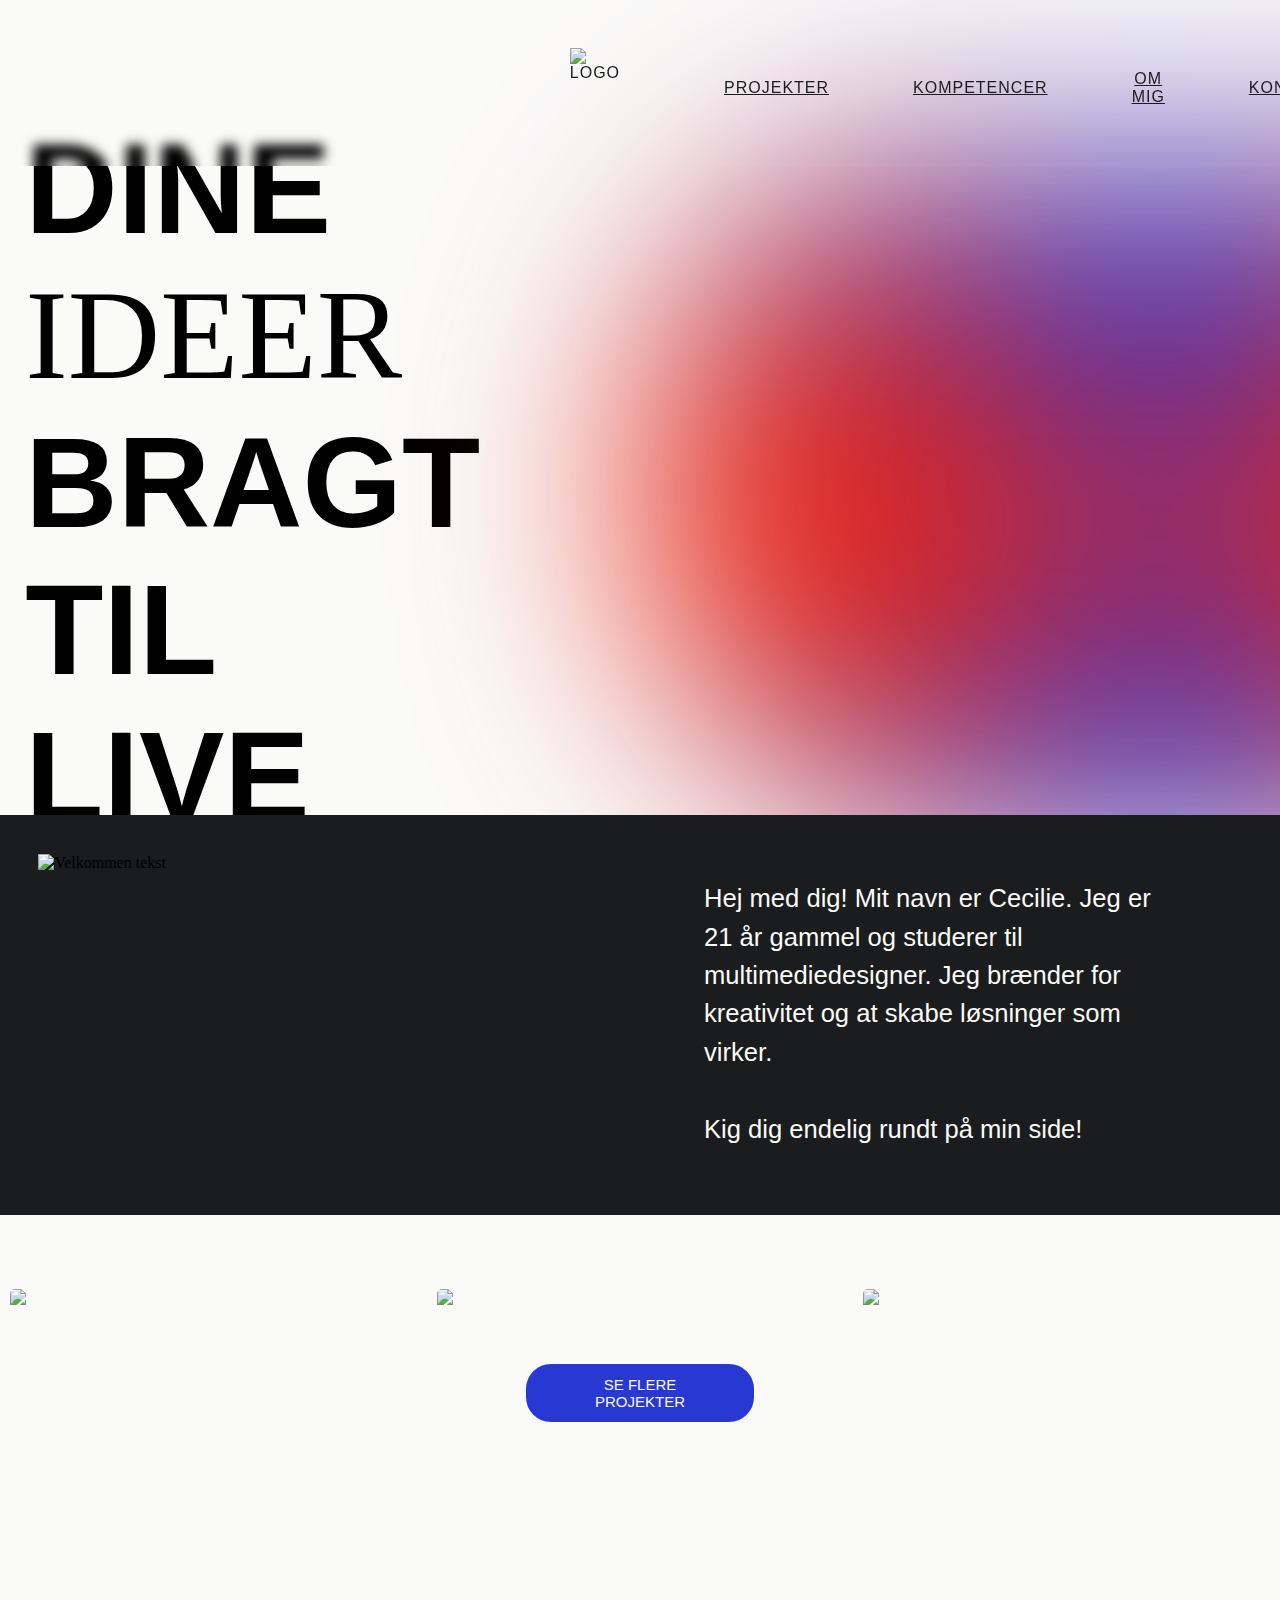
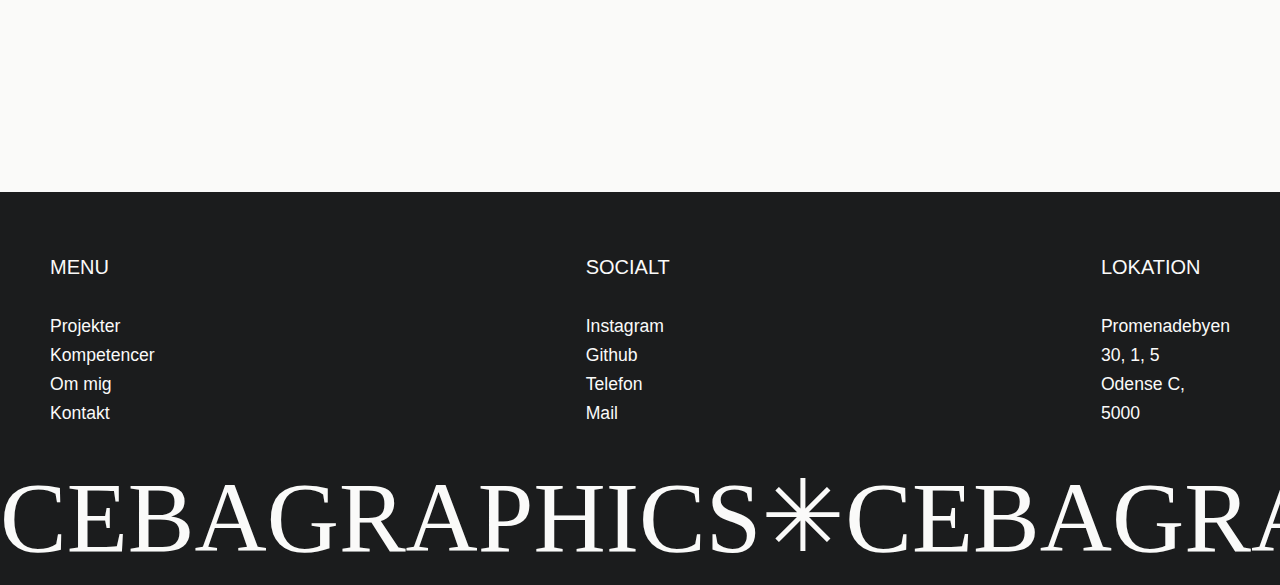
==== index.html @ 944e2128 "BEM, footer og små ændringer." ====
<!DOCTYPE html>
<html lang="da">
<head>         
    <meta charset="UTF-8">
    <meta name="viewport" content="width=device-width, initial-scale=1.0">
    <title>Cebagraphics</title>
    <link rel="icon" href="img/blaatlogo.png" type="image/png">
    <link rel="stylesheet" href="style.css">
    <link rel="stylesheet" href="https://use.typekit.net/gdy6gko.css">
</head>

<body class="grid-container">
    
        <nav class="nav">
            <div class="nav_hover-text">
            <table width="100%">
                <td align="left" class="logo" width="50%"><a href="index.html"><img src="img/blaatlogo.png" alt="logo"></a></td>
                <!--<td class="logo"><a href="index.html"><img src="img/blåtlogo.png" alt="logo"></a></td> !-->
                <td><a href="projects.html" class="nav_link" data-hover="Projekter">Projekter</a></td>
                <td><a href="skills.html" data-hover="Skills">Kompetencer</a></td>
                <td><a href="about.html" data-hover="Om mig">Om mig</a></td>
                <td><a href="contact.html" data-hover="Kontakt">Kontakt</a></td>
            </table>
            </div>
        </nav>
        
        <main class="main">
            <div class="main_title">
            <h1 class="main__title-text">DINE</h1>
            <h2 class="main__title-changing-text"></h2>
            <h1 class="main__title-text">BRAGT</h1>
            <h1 class="main__title-text">TIL LIVE</h1>
            </div>
            <div class="main__blob-outercontainer">
                <div class="main__blob-innercontainer">
                    <div class="main__blob"></div>
                </div>
            </div>
        </main>

        <div class="tekstboks">
            <img class="tekstboks__image" src="img/velkommenbanner.png" alt="Velkommen tekst">
            <p class="tekstboks__intro">
                Hej med dig! Mit navn er Cecilie. Jeg er 21 år gammel og studerer til multimediedesigner. Jeg brænder for kreativitet og at skabe løsninger som virker. <br><br>Kig dig endelig rundt på min side!
            </p>
        </div>

        <div class="billedeboks">
            <div class="billedeboks__carousel-container">
                <div class="billedeboks__carousel">
                    <img class="billedeboks__carousel-image" src="img/brochurerprojekt.jpg" alt="Image 1">
                    <img class="billedeboks__carousel-image" src="img/hjemmesiderprojekter.jpg" alt="Image 2">
                    <img class="billedeboks__carousel-image" src="img/animationerprojekt.jpg" alt="Image 3">
                    <img class="billedeboks__carousel-image" src="img/brochurerprojekt.jpg" alt="Image 4">
                    <img class="billedeboks__carousel-image" src="img/hjemmesiderprojekter.jpg" alt="Image 5">
                    <img class="billedeboks__carousel-image" src="img/animationerprojekt.jpg" alt="Image 6">
                </div>
            </div>
            <br>
    <a href="projects.html" class="bluebutton">SE FLERE PROJEKTER</a>
</div>


<footer class="footer">
    <div class="footer__contact">
        <div class="footer__menu">
            <h5 class="footer__title">MENU</h5>
            <ul class="footer__menu-list">
                <li class="footer__menu-item"><a href="projects.html" class="footer__menu-link">Projekter</a></li>
                <li class="footer__menu-item"><a href="skills.html" class="footer__menu-link">Kompetencer</a></li>
                <li class="footer__menu-item"><a href="about.html" class="footer__menu-link">Om mig</a></li>
                <li class="footer__menu-item"><a href="contact.html" class="footer__menu-link">Kontakt</a></li>
            </ul>
        </div>

        <div class="footer__social">
            <h5 class="footer__title">SOCIALT</h5>
            <ul class="footer__social-list">
                <li class="footer__social-item"><a href="https://www.instagram.com/cebagraphics/" target="_blank" class="footer__social-link">Instagram</a></li>
                <li class="footer__social-item"><a href="https://github.com/cebagraphics" target="_blank" class="footer__social-link">Github</a></li>
                <li class="footer__social-item"><a href="tel:+4560625531" class="footer__social-link">Telefon</a></li>
                <li class="footer__social-item"><a href="mailto:ceciliebang03@gmail.com" target="_blank" class="footer__social-link">Mail</a></li>
            </ul>
        </div>

        <div class="footer__location">
            <h5 class="footer__title">LOKATION</h5>
            <ul class="footer__location-list">
                <li class="footer__location-item">
                    <a href="https://maps.app.goo.gl/ran3Emsc5RQp35oEA" target="_blank" class="footer__location-link">
                        Promenadebyen <br>
                        30, 1, 5 <br>
                        Odense C, <br>
                        5000
                    </a>
                </li>
            </ul>
        </div>
    </div>

    <div class="footer__banner">
        <span class="footer__banner-text">CEBAGRAPHICS&#10035;CEBAGRAPHICS&#10035;CEBAGRAPHICS&#10035;CEBAGRAPHICS&#10035;CEBAGRAPHICS&#10035;CEBAGRAPHICS</span>
    </div>
</footer>

    
    </body>

</html>
---- style.css ----
/* =============== GENERAL =============== */

:root { 
    --black: #1B1C1D; 
    --white: #FAFAF9;
    --red: #ff2300;
    --blue: #2838D2;
    overscroll-behavior: none;
    overflow-x: hidden;
} 

html {
    background-color: var(--white);
}

body {
    font-size: 100%;
    padding-top: 9%;
    margin: 0;
}

h1 {
    font-family: aileron, sans-serif;
    font-weight: 600;
    font-style: normal;
    font-size: 800%;
    color: var(--sort);
    padding-left: 7%;
    margin-bottom: auto;
    margin: 0;
    float: left;
}

h2 {
    font-family: "swear-display", serif;
    font-weight: 400;
    font-style: normal;
    font-size: 800%;
}

h3 {
    font-family: "swear-display", serif;
    font-weight: 500;
    font-style: normal;
    font-size: 400%;
  }
  
h4 {
    font-family: "swear-display", serif;
    font-weight: 500;
    font-style: normal;
    font-size: 250%;
  }

h5 {
    font-family: aileron, sans-serif;
    font-weight: 400;
    font-style: normal;
    font-size: 20px;
}

h6 {
    font-family: source-sans-pro, sans-serif;
    font-weight: 200;
    font-style: normal;
    line-height: 29px;
    font-size: 110%;
}

p {
    font-family: source-sans-pro, sans-serif;
    font-weight: 300;
    font-style: normal;
    font-size: 160%;
  }

@media screen and (max-width: 480px) {
    h1 {
        font-size: 500%;
    }

    h2 {
        font-size: 500%;
    }

}


/* =============== NAVIGATION BAR =============== */

.nav {
    position: fixed;
    top: 0;
    left: 0;
    width: 100%;
    background: rgba(252, 252, 250, 0); /* Lav opacitet */
    z-index: 1000;
    backdrop-filter: blur(6px);
    padding: 10px 20px 0px 20px;
}

.nav table {
    margin: 0;
    padding-left: 580px;
    padding-right: 0;
    display: flex;
    justify-content: center;
}

.nav td {
    font-family: aileron, sans-serif;
    font-weight: 400;
    font-style: normal;
    text-transform: uppercase;
    list-style: none;
    letter-spacing: 1px;
}

.nav td a {
    display: block;
    display: grid;
    color: var(--black);
    text-align: center;
    padding: 18px 40px;
    text-decoration-line: underline;
    font-size: 16px;
}

.nav td a:hover {
    font-family: "swear-display", serif;
    font-weight: 600;
    font-style: normal;
    text-transform: lowercase;
    font-size: 21px;
    color: var(--black);
    text-decoration-line: none;
    transition: font-family 1.2s ease;
}

.nav_hover-text:hover {
    font-size: 10px;
}

.logo img {
    height: 80px;
    float: left;
    padding-right: 20px;
}


/* =============== HOMEPAGE =============== */

.menu { grid-area: menu;}
.titel { grid-area: main;}
.tekstboks { grid-area: tekstboks;}
.billedeboks { grid-area: billedeboks;}
.footer { grid-area: footer;}

.grid-container {
    display: grid;
    grid-template-areas: 
    'menu menu menu'
    'main main main'
    'tekstboks tekstboks tekstboks'
    'billedeboks billedeboks billedeboks'
    'footer footer footer';
    grid-template-columns: 4fr 3fr 3fr;
    grid-template-rows: 100px 580px 400px 550px 400px;
    height: 100vh;
    grid-gap: 10px;  
}

.main {
    display: flex;
    justify-content: space-between;
    position: relative;
    z-index: 1;
    margin: 0 5%;
}

.main__title-text {
    flex: 1;
    z-index: 1;
    margin: 0;
    padding: 0px;
  }

.main__title-changing-text {
    flex: 1;
    z-index: 1;
    margin: 0;
    padding: 0;
}

.main__title-changing-text:after {
    content: "IDEER";
    animation: changeText 6s infinite;
}

@keyframes changeText {
    0% { content: "IDEER"; }
    20.1% { content: "DRØMME"; }
    40.1% { content: "VISIONER"; }
    60.1% { content: "DESIGNS"; }
    81.1% { content: "MÅL"; }
}

/* Gradient baggrund */
.main__blob-outercontainer {
    position: fixed;
    height: 100%;
    width: 100%;
    z-index: 0;
    inset: 0;
    margin: auto;
}

.main__blob-innercontainer {
    border-radius: 99999px;
    position: absolute;
    inset: 0;
    top: 40px;
    right: 0;
    height: 100vh;
    width: 100vw;
    min-width: 1000px;
    overflow: hidden;
    transform: scale(0.8) translateX(50%);
    filter: blur(140px);
}

.main__blob {
    position: absolute;
    width: 100vw;
    height: 100vh;
    inset: 5px;
    top: 40px;
    right: 0;
    background: conic-gradient(from 0deg, #2838D2, #ff2300, #2838D2, #ff2300, #2838D2);
    animation: movingBlob 9s linear infinite;
}

@keyframes movingBlob {
    0% {
        transform: rotate(0deg) scale(2) translate(0, 0);
    }
    25% {
        transform: rotate(90deg) scale(2.1) translate(10px, -10px);
    }
    50% {
        transform: rotate(180deg) scale(1.9) translate(-10px, 10px);
    }
    75% {
        transform: rotate(270deg) scale(2.05) translate(10px, 10px);
    }
    100% {
        transform: rotate(360deg) scale(2) translate(0, 0);
    }
}

/* Velkommen boks */
.tekstboks {
    grid-area: tekstboks;
    background-color: var(--black);
    width: 100%;
    height: 100%;
    z-index: 3;
}

.tekstboks__intro {
    float: right;
    padding-right: 10%;
    padding-top: 3%;
    width: 35%;
    font-family: source-sans-pro, sans-serif;
    font-weight: 300;
    font-style: normal;
    font-size: 160%;
    line-height: 1.5;
    color: var(--white);
}

.tekstboks__image {
    float: left;
    width: 22%;
    padding: 3%;
    animation: rotate 12s linear infinite;
}

@keyframes rotate {
    from {transform: rotate(0deg)}
    to {transform: rotate(360deg) }
  }

/* Billede carousel */
.billedeboks {
    grid-area: billedeboks;
    width: 100%;
    display: block;
    color: var(--white);
    font-family: aileron, sans-serif;
    font-size: 24px;
    z-index: 1;
    padding-top: 5%;
    padding-bottom: 9%;
}

.billedeboks__carousel-container {
    width: 100%;
    overflow: hidden;
    position: relative;
    padding-bottom: 1.5%;
}

.billedeboks__carousel {
    display: flex;
    animation: slide 11s infinite;
}

.billedeboks__carousel img {
    width: calc((100% / 3) - 20px); /* 3 billeder ad gangen, minus mellemrum */
    flex-shrink: 0;
    margin: 0 10px; /* mellemrum mellem billederne */
    border-radius: 5px;
}

@keyframes slide {
    0% {
        transform: translateX(0);
    }
    16.67% {
        transform: translateX(0);
    }
    33.34% {
        transform: translateX(calc(-100% / 3));
    }
    50.01% {
        transform: translateX(calc(-100% / 3));
    }
    66.68% {
        transform: translateX(calc(-200% / 3));
    }
    83.35% {
        transform: translateX(calc(-200% / 3));
    }
    100% {
        transform: translateX(calc(-300% / 3));
    }
}

@media screen and (max-width: 480px) {
    .titel1 {
        font-size: 400%;
    }
}

/* =============== ABOUT ME PAGE =============== */

/* Introtekst og portrætbillede */
.about__intro-text {
    float: left;
    width: 35%;
    line-height: 1.5;
    color: var(--black);
    padding-left: 7.5%;
    padding-top: 5%; 
    }
      
.about__portraits img {
    width: 35%;
    rotate: 7deg;
    float: right;
    padding: 7% 7% 2% 7%;
    display: none; 
    }
      
.about__portraits img.active {
    width: 35%;
    rotate: 7deg;
    float: right;
    padding: 7% 7% 2% 7%;
    display: block; 
    }
    
.about__tapeportrait {
    width: 400px;
    position: absolute; 
    top: 17%px; 
    right: 9%; 
    z-index: 1;
    rotate: 26deg; 
    }


/* Pil med tekst */
.about__arrow-text1 {
    font-family: "swear-display", serif;
    font-weight: 500;
    font-style: normal;
    font-size: 250%;
    float: left;
    padding-left: 32%;
    padding-top: 8%;
    margin: 0; 
    }

.about__arrow-text2 {
    font-family: "swear-display", serif;
    font-weight: 500;
    font-style: normal;
    font-size: 250%;
    padding-right: 52%;
    padding-bottom: 5%;
    float: right;
    margin: 0; 
    }

.about__arrow img {
    width: 8%;
    margin: 0;
    float: right;
    padding-top: 2%; 
    }


/* Tre hurtige facts */
.about__trehurtige { 
    float: left;
    }

.about__trehurtige-text {
    padding: 7% 0% 3% 16%;
    line-height: 1.5; 
    margin: 0; 
    }

.about__trehurtige-title {
    font-family: "swear-display", serif;
    font-weight: 500;
    font-style: normal;
    font-size: 400%;
    color: var(--black);
    padding: 7% 0% 0% 16%;
    margin: 0; 
    }
    
.about__flip-cards-table {
    width: 100%;
    margin-left:6.5%; 
    margin-bottom: 5%; 
    }    

td {
    height: 150px;
    width: 300px; 
    }
  
.flip-container__back-text{
    background-color: var(--white);
    width: 300px;
    height: 300px;
    border: 5px solid var(--blue);
    box-sizing: border-box; 
    padding: 6.5%;
    padding-top: 9%;
    text-align: center;
    color: var(--blue);
    font-family: source-sans-pro, sans-serif;
    font-weight: 300;
    font-style: normal;
    font-size: 45%;
    line-height: 2; 
    }

.about__flip-cards {
    perspective: 1000px; 
    }

.about__flip-cards.hover .about__flip-cards-flipper {
    transform: rotateY(180deg); 
    }

.about__flip-cards-flipper {
    transition: transform 0.6s;
    transform-style: preserve-3d;
    position: relative;
    width: 300px;
    height: 300px; 
    }

.flip-container__front,
.flip-container__back {
    backface-visibility: hidden;
    position: absolute;
    top: 0;
    left: 0; 
    }

.flip-container__front {
    z-index: 2;
    transform: rotateY(0deg); 
    }

.flip-container__back {
    transform: rotateY(180deg); 
    }

/* Video og beskrivelse fritid */
.about__hobby-title {
    color: var(--black);
    padding-right: 7%;
    padding-top: 7%;
    margin-bottom: auto;
    margin: 0;
    float: right;
    text-align: right; 
    }

.about__hobby-text {
    float: right;
    width: 36%;
    line-height: 1.5;
    color: var(--black);
    padding-right: 7.5%;
    padding-top: 5%;
    }  

.about__video-container {
    float: left;
    padding-left: 7%;
    padding-bottom: 5%;
    position: relative;
    width: 100%;
    max-width: 400px;
    margin: auto;   
    }

.about__video {
    width: 100%;
    height: auto;
    display: block; 
    }

/* Inspiration og rejsegalleri */
.about__inspiration-title {
    padding-top: 7%;
    }

.about__inspiration-text {
    float: left;
    width: 36%;
    line-height: 1.5;
    color: var(--black);
    padding-left: 7.5%;
    padding-top: 5%;
    }

.about_rejsebilleder {
    float: right;
    }

.about__rejsebilleder-list {
    display: flex;
    gap: 100px;
    padding: 80px;
    list-style: none;
    overflow-x: scroll;
    scroll-snap-type: x mandatory;
    width: 500px;
    }

.about__rejsebilleder-item {
    flex-shrink: 0;
    width: 100%;
    height: 100vh;
    background-color: var(--white);
    max-width: 1200px;
    scroll-snap-align: center;
    box-sizing: border-box;
    }

.about__rejsebilleder-content { 
    display: flex;
    align-items: center;
    justify-content: center;
    height: 100%;
    }

.about__swipe-icon {
    float: right;
    padding-left: 7%;
    padding-bottom: 5%;
    position: relative;
    width: 6%;
    }


/* =============== CONTACT PAGE =============== */

/* Kontaktbeskrivelser */
.contact__subtitel {
    color: var(--black);
    padding-left: 8%;
    padding-top: 0;
    margin-bottom: auto;
  }

  .contact__title2 {
    font-family: aileron, sans-serif;
    font-weight: 600;
    font-style: normal;
    font-size: 800%;
    float: left;
    color: var(--black);
    padding-left: 25%;
    margin: 0;
    padding-bottom: 4%;
  }

  .contact__introtext {
    float: right;
    width: 35%;
    font-size: 160%;
    line-height: 1.2;
    color: var(--black);
    padding-right: 6%;
  }

  .contact__info-description {
    padding-top: 40%;
    padding-left: 5%;
    width: 30%;
  }

  .contact__info-text {
    font-family: aileron, sans-serif;
    font-weight: 200;
    font-style: normal;
    font-size: 160%;
    color: var(--black);
    padding-left: 7%;
    margin-bottom: 1.5%;
  }

  .contact__logos {
    padding: 12% 0% 0% 14%;
  }

/* Billede Odense med adresse */
.contact__image-odense {
    float: right;
    position: relative;
    padding: 1% 7% 0% 1%;
    z-index: 2;
  }

  .contact__image-odense img {
    border-radius: 1%;
    z-index: 2;
  }

.contact__image-odense--banner {
    position: absolute;
    z-index: 1;
    padding: 0% 0% 5% 50%;
}

  .contact__image-odense--banner img {
    width: 110%;
    animation: rotate 12s linear infinite;
  }

  @keyframes rotate {
    0% {transform: rotate(0deg)}

    100% {transform: rotate(360deg) }
  }

  .contact__adress-number {
    font-family: aileron, sans-serif;
    font-weight: 200;
    font-style: normal;
    font-size: 160%;
    color: var(--black);
    padding-top: 31%;
    text-align: right;
  }

  .contact__adress-city {
    font-family: aileron, sans-serif;
    font-weight: 200;
    font-style: normal;
    font-size: 160%;
    color: var(--black);
    padding-top: 0%;
    text-align: right;
  }
  

/* =============== PROJECT PAGE =============== */
  
/* Animeret instagram knap */
  .projects__instagram--animation {
    display: block;
    position: relative;
    width: 250px;
    height: 190px;
    animation: rotate 9s linear infinite;
  }
  
  @keyframes rotate {
    from {transform: rotate(0deg)}
  
    to {transform: rotate(360deg) }
  }

/* Projekter grid */
.projects__row {
    display: flex;
    flex-wrap: wrap;
    padding: 0 50px;
  }
  
  /*de 3 desktop kolonner*/
  .projects__column {
    flex: 33%;
    max-width: 33%;
    padding: 0;
  }
  
  .projects__column img {
    margin-top: 100px;
    margin-bottom: 100px;
    width: 100%;
    border-radius: 4px;
    display: block;
    overflow: hidden;
    transition: transform .2s;
    filter: grayscale(100%); /* Sort/hvid filter */
  }
  
  .projects__column img:hover {
    transform: scale(1.03);
    filter: grayscale(0%); /* Fjern sort/hvid filter ved hover */
  }

/* Høj billedekasse */
  .projects__boxtall {
    width: 350px;
    height: 500px;
    border-radius: 5px;
    position: relative;
    margin: auto;
  }
  
  .projects__boxtall:after {
    content: 'boxshadow';
    background: linear-gradient(77deg, rgba(255,35,0,1) 0%, rgba(40,56,210,1) 54%, rgba(228,229,224,1) 100%);
    position: absolute;
    top: -15px;
    left: -15px;
    z-index: -1;
    filter: blur(40px);
    width: calc(120%);
    height: calc(120%);
    animation: animate 20s linear infinite;
    opacity: 0%;
    transition: opacity .6s ease-out;
  }
  
  .projects__boxtall:hover:after {
    opacity: 1;
  }

/* Lav billedekasse */
  .projects__boxshort {
    width: 350px;
    border-radius: 5px;
    position: relative;
    margin: auto;
  }
  
  .projects__boxshort:after {
    content: 'boxshadow';
    background: linear-gradient(77deg, rgba(255,35,0,1) 0%, rgba(40,56,210,1) 54%, rgba(228,229,224,1) 100%);
    position: absolute;
    top: -15px;
    left: -15px;
    z-index: -1;
    filter: blur(40px);
    width: calc(120%);
    height: calc(120%);
    animation: animate 20s linear infinite;
    opacity: 0%;
    transition: opacity .6s ease-out;
  }
  
  .projects__boxshort:hover:after {
    opacity: 1;
  }

  .projects__cta {
    color: var(--sort);
    text-align: center;
    margin-top: 100px;
  }
  
  @media (max-width: 1200px) {
    .column {
      flex: 25%;
      max-width: 25%;
    }
  }
  
  /* Responsivt layout - to kolonner*/
  @media (max-width: 800px) {
    .column {
      flex: 50%;
      max-width: 50%;
      margin-bottom: 0px;
      break-inside: avoid;
    }
    }
  
  /* Responsivt layout - 1 kolonne */
  @media (max-width: 600px) {
    .column {
      flex: 100%;
      max-width: 100%;
      break-inside: avoid;
    }
  }


/* =============== SKILLS PAGE =============== */

.skills__intro--text {
    float: left;
    width: 36%;
    line-height: 1.5;
    color: var(--black);
    padding-right: 7%;
    padding-left: 7%;
    padding-top: 2%;
    padding-bottom: 2%;
}

/* Grafik i baggrunden */
.skills__image {
    width: 47%;
    padding-left: 1.5%;
    float: right;
    z-index: -5;
    position: absolute;
}

.skills__image2 {
    width: 47%;
    padding-left: 1.5%;
    float: left;
    z-index: -5;
    left: 0;
    top: 200%;
    rotate: 180deg;
    position: absolute;
}

.skills__table {
    width: 90%;
    padding-left: 18%;
    padding-top: 1%;
    padding-bottom: 10%;
}

/* Table med alle ikonerne */
td {
    font-family: "swear-display", serif;
    font-weight: 500;
    font-style: normal;
    font-size: 300%;
    text-align: center; 
    vertical-align: middle;
}

/* Bagsiden af ikonerne */
.competence-card__back {
    position: relative;
    background-color: var(--white);
    border: 1px solid var(--black);
    width: 220px;
    height: 220px;
    border-radius: 50%;
    box-sizing: border-box; 
    z-index: 1;
    padding: 18%;
    padding-top: 10%;
    text-align: center;
    color: var(--white);
    font-family: source-sans-pro, sans-serif;
    font-weight: 300;
    font-style: normal;
    font-size: 40%;
    line-height: 1.5; 
    content: '';
    }

.competence-card__back::after {
    content: "boxshadow";
    position: absolute;
    top: -16px;
    left: -16px;
    right: -16px;
    bottom: -16px;
    border-radius: 50%;
    background: linear-gradient(#2838D2, #ff2300);
    filter: blur(25px);
    z-index: -1;
    animation: rotate 3s linear infinite;
}

/* Animation som får gradient til at bevæge sig*/
@keyframes rotate {
    0% {
        transform: rotate(0deg);
    }
    50% {
        transform: rotate(180deg); 

    }
    100% {
        transform: rotate(360deg);
    }
}

@property --angle {
    syntax: "<angle>";
    initial-value: 0deg;
    inherits: false;
}

/* Forsiden af ikonerne */
.competence-card__front img {
    width: 220px;
    height: 220px;
    filter: grayscale(100%);
}

.competence-card__front {
    width: 220px;
    height: 220px;
    position: relative;
    border-radius: 50%;
    transition: transform .2s;
    background: linear-gradient(#2838D2, #ff2300) padding-box, linear-gradient(#ff2300, #2838D2) border-box;
}

.competence-card__front::after {
    content: "";
    position: absolute;
    top: -16px;
    left: -16px;
    right: -16px;
    bottom: -16px;
    border-radius: 50%;
    background: linear-gradient(#2838D2, #ff2300);
    filter: blur(25px);
    z-index: -1;
    animation: rotate 3s linear infinite;
}

@keyframes rotate {
    0% {
        transform: rotate(0deg);
    }
    50% {
        transform: rotate(180deg); 

    }
    100% {
        transform: rotate(360deg);
    }
}

@property --angle {
    syntax: "<angle>";
    initial-value: 0deg;
    inherits: false;
}

.competence-card__front img:hover {
    transform: scale(1.04);
    filter: grayscale(0%);
  }


/* Selve "flipper" effekten */
.competence-card__flipper {
    perspective: 500px; 
    }

.competence-card__flipper.hover .competence-card__box {
    transform: rotateY(180deg); 
    }
    
.competence-card__box {
    transition: transform 0.6s;
    transform-style: preserve-3d;
    position: relative;
    width: 220px;
    height: 220px; 
    }
    
.competence-card__front,
.competence-card__back {
    backface-visibility: hidden;
    position: absolute;
    top: 0;
    left: 0; 
    }
    
.competence-card__front {
    z-index: 2;
    transform: rotateY(0deg); 
    }
    
.competence-card__back {
    transform: rotateY(180deg); 
    }

.skills__click--icon {
        float: left;
        width: 10%;
        z-index: 2;
        padding-top: 72%;
        position: absolute;
    }

    @media screen and (max-width: 480px) {
        .skills__intro--text {
            font-size: 110%;
            width: 70%;
            padding-left: 14%;
        }
        
        .skills__image {
            width: 80%;
        }

        .skills__image2 {
            width: 80%;
        }

        .skills__click--icon {
            padding-top: 120%;
        }

    }
/* =============== PROJECT SUBPAGES =============== */

.project {
    float: left;
    width: 50%;
}

.project h4,p,button {
    margin-left: 8%;
}

.project__description {
    padding-top: 15%;
}

.project__image {
    float: right;
    padding-right: 5%;
    padding-top: 1%;
    width: 40%;
}


/* =============== BLUE BUTTON =============== */

.bluebutton {
    width: 12%;
    background-color: var(--blue);
    color: var(--white);
    border: 2px solid var(--blue);
    border-radius: 25px;
    padding: 10px 35px;
    text-align: center;
    font-size: 15px;
    font-family: aileron, sans-serif;
    font-weight: 400;
    font-style: normal;
    display: block;
    margin: auto;
    margin-bottom: 100px;
    cursor: pointer;
    text-decoration: none;
    transition-duration: 0.4s;
  }

  .bluebutton a {
    color: var(--white);
    text-decoration: none;
  }
  
  .bluebutton:hover {
    background-color: var(--white);
    border: 2px solid var(--blue);
    color: var(--blue);
  }

  .bluebutton:hover a{
    color: var(--blue);
  }


/* =============== RED BUTTON =============== */

.project__button--red {
    background-color: var(--white);
    color: var(--red);
    border: 2px solid var(--red);
    border-radius: 25px;
    padding: 10px 35px;
    text-align: center;
    font-size: 15px;
    font-family: aileron, sans-serif;
    font-weight: 400;
    font-style: normal;
    display: block;
    transition-duration: 0.4s;
  }
  
  .project__button--red:hover {
    background-color: var(--red);
    border: 2px solid var(--white);
    color: var(--white);
  }


/* =============== MEDIA QUERY =============== 

  @media only screen and (min-width: 550px) {
    display: grid;
    grid-template-areas: 
    'menu menu'
    'main main'
    'footer footer';
    grid-gap: 10px;
    padding: 10px; 
    }
}
*/

/* =============== FOOTER =============== */

.footer {
    display: flex;
    flex-direction: column;  
    z-index: 3;
    background-color: var(--black);
    margin-top: auto;
    padding: 10px 0;
    width: 100%;
    text-align: center;
    min-height: 300px;
}

.footer__contact {
    color: var(--white);
    display: flex;
    justify-content: space-between;
    padding: 20px;
    box-sizing: border-box;
    text-align: left;
    padding-top: 20px;
    padding-bottom: 30px;
    margin: 0 30px;
}

.footer__title, .footer__menu-item {
    padding: 0;
}

.footer__title, .footer__menu-item {
    display: block;
    text-align: left;
}

.footer__contact ul {
    list-style-type: none;
    margin: 0;
    padding: 0;
}

.footer__banner {
    width: 100%;
    overflow: hidden;
    white-space: nowrap;
    box-sizing: border-box;
    color: var(--white);
    font-size: 100px;
    font-family: "swear-display", serif;
    font-weight: 500;
    font-style: normal;
}

.footer__banner span {
    display: inline-block;
    animation: footer__banner 50s linear infinite;
}

@keyframes footer__banner {
    0% { transform: translateX(-50%); }
    100% { transform: translateX(0); }
}


/* =============== FOOTER LINK DECORATION =============== */

.footer__social a {
    color: var(--white);
    text-decoration: none; 
}

.footer__social a:hover {
    color: var(--red);
    text-decoration: underline;
}


.footer__social a:active {
    color: var(--blue);
  }


.footer__menu a {
    color: var(--white);
    text-decoration: none; 
}

.footer__menu a:hover {
    color: var(--red);
    text-decoration: underline;
}


.footer__menu a:active {
    color: var(--blue);
  }

.footer__location a {
    color: var(--white);
    text-decoration: none;
}

.footer__location a:hover {
    color: var(--red);
    text-decoration: underline;
}

.footer__location:active {
    color: var(--blue);
}

.footer li {
    font-family: source-sans-pro, sans-serif;
    font-weight: 200;
    font-style: normal;
    line-height: 29px;
    font-size: 110%;
}
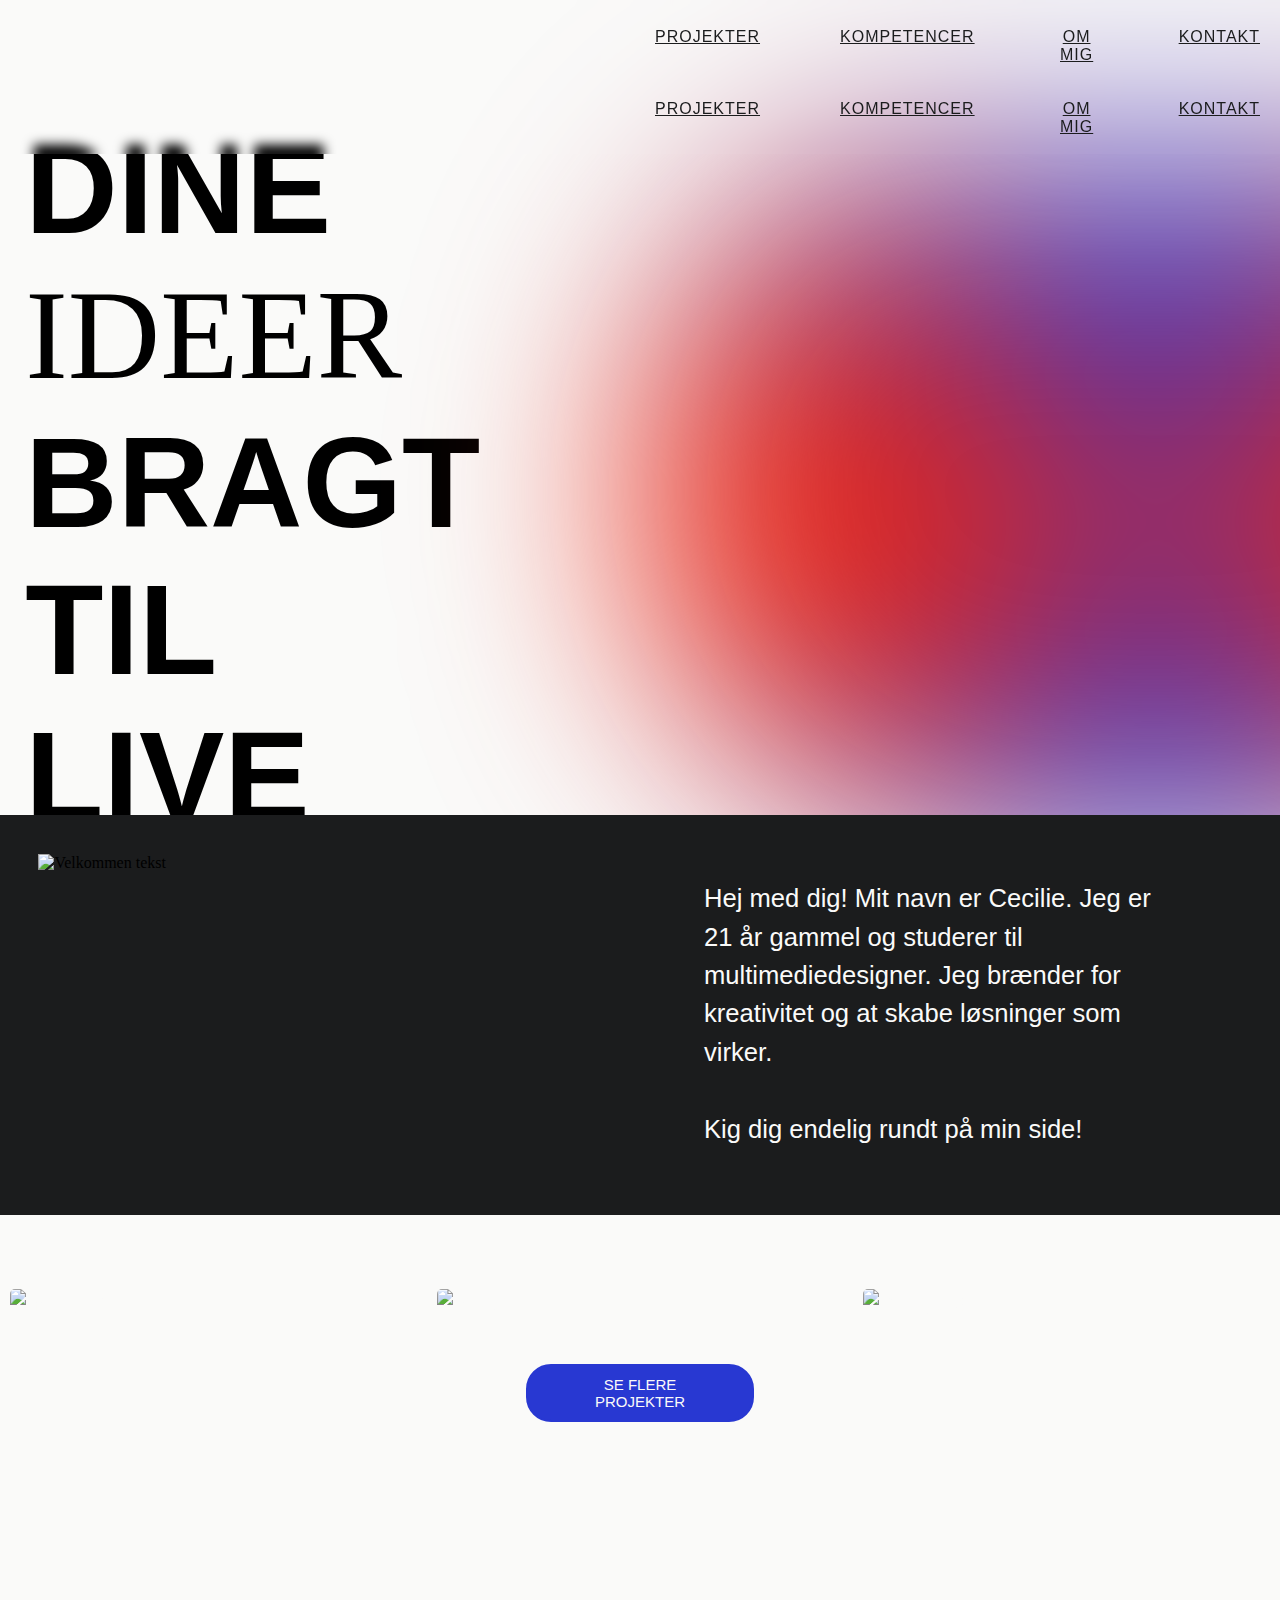
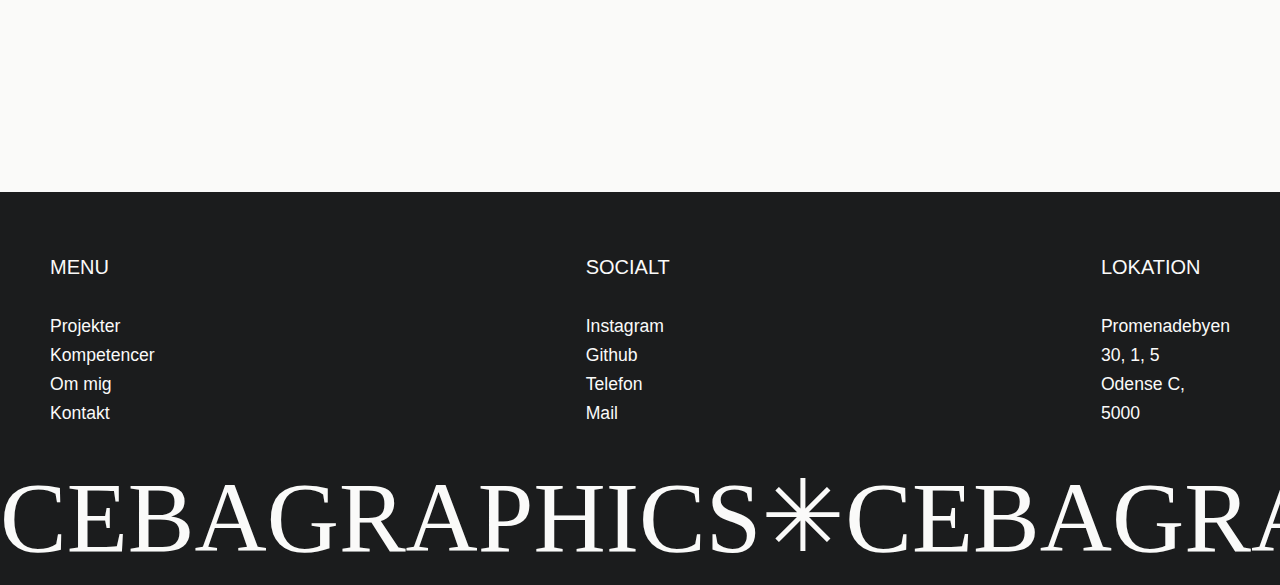
==== commit fb27afca: "Begyndelse på responsivitet, ændringer i nav osv." ====
--- a/index.html
+++ b/index.html
@@ -10,20 +10,45 @@
 </head>
 
 <body class="grid-container">
-    
-        <nav class="nav">
-            <div class="nav_hover-text">
-            <table width="100%">
-                <td align="left" class="logo" width="50%"><a href="index.html"><img src="img/blaatlogo.png" alt="logo"></a></td>
-                <!--<td class="logo"><a href="index.html"><img src="img/blåtlogo.png" alt="logo"></a></td> !-->
-                <td><a href="projects.html" class="nav_link" data-hover="Projekter">Projekter</a></td>
-                <td><a href="skills.html" data-hover="Skills">Kompetencer</a></td>
-                <td><a href="about.html" data-hover="Om mig">Om mig</a></td>
-                <td><a href="contact.html" data-hover="Kontakt">Kontakt</a></td>
-            </table>
-            </div>
-        </nav>
-        
+
+<!--
+    <nav>
+        <input type="checkbox" id="check">
+        <label for="check" class="checkbtn">
+            <i class="fas fa-bars"></i>
+        </label>
+        <label class="logo"><img src="img/blaatlogo.png" alt=""></label>
+        <ul>
+            <li><a class="active" href="projects.html">Projekter</a></li>
+            <li><a href="skills.html">Kompetencer</a></li>
+            <li><a href="about.html">Om mig</a></li>
+            <li><a href="contact.html">Kontakt</a></li>
+        </ul>
+    </nav>
+-->
+
+<div class="nav">
+    <header class="logo">
+        <img src="img/blaatlogo.png" alt="">
+    </header>
+
+    <ul>
+      <li><a href="projects.html">Projekter</a></li>
+      <li><a href="skills.html">Kompetencer</a></li>
+      <li><a href="about.html">Om mig</a></li>
+      <li><a href="contact.html">Kontakt</a></li>
+    </ul>
+
+    <label for="&#9776"></label>
+    <ul class="dropdown">
+      <li><a href="projects.html">Projekter</a></li>
+      <li><a href="skills.html">Kompetencer</a></li>
+      <li><a href="about.html">Om mig</a></li>
+      <li><a href="contact.html">Kontakt</a></li>
+    </ul>
+    </div>
+
+
         <main class="main">
             <div class="main_title">
             <h1 class="main__title-text">DINE</h1>
--- a/style.css
+++ b/style.css
@@ -75,17 +75,26 @@
     font-size: 160%;
   }
 
-@media screen and (max-width: 480px) {
+
+  @media (max-width: 480px) {
+
     h1 {
-        font-size: 500%;
-    }
-
-    h2 {
-        font-size: 500%;
-    }
-
-}
-
+        padding-left: 16%;
+        font-size: 300%;
+    }
+    h3 {
+        font-size: 150%;
+    }
+
+    p {
+        font-size: 90%;
+    }
+
+    h4 {
+        font-size: 120%;
+    }
+
+}
 
 /* =============== NAVIGATION BAR =============== */
 
@@ -94,13 +103,13 @@
     top: 0;
     left: 0;
     width: 100%;
-    background: rgba(252, 252, 250, 0); /* Lav opacitet */
+    background: rgba(252, 252, 250, 0); /* Lav opacitet*/
     z-index: 1000;
     backdrop-filter: blur(6px);
     padding: 10px 20px 0px 20px;
 }
 
-.nav table {
+.nav ul {
     margin: 0;
     padding-left: 580px;
     padding-right: 0;
@@ -108,7 +117,7 @@
     justify-content: center;
 }
 
-.nav td {
+.nav li {
     font-family: aileron, sans-serif;
     font-weight: 400;
     font-style: normal;
@@ -117,7 +126,7 @@
     letter-spacing: 1px;
 }
 
-.nav td a {
+.nav li a {
     display: block;
     display: grid;
     color: var(--black);
@@ -127,7 +136,7 @@
     font-size: 16px;
 }
 
-.nav td a:hover {
+.nav li a:hover {
     font-family: "swear-display", serif;
     font-weight: 600;
     font-style: normal;
@@ -142,11 +151,17 @@
     font-size: 10px;
 }
 
+
 .logo img {
     height: 80px;
     float: left;
-    padding-right: 20px;
-}
+    padding-left: 15px;
+}
+
+@media screen and (max-width: 480px) {
+    
+}
+
 
 
 /* =============== HOMEPAGE =============== */
@@ -386,7 +401,7 @@
 .about__tapeportrait {
     width: 400px;
     position: absolute; 
-    top: 17%px; 
+    top: 30%; 
     right: 9%; 
     z-index: 1;
     rotate: 26deg; 
@@ -463,7 +478,7 @@
     border: 5px solid var(--blue);
     box-sizing: border-box; 
     padding: 6.5%;
-    padding-top: 9%;
+    padding-top: 11%;
     text-align: center;
     color: var(--blue);
     font-family: source-sans-pro, sans-serif;
@@ -505,6 +520,7 @@
 .flip-container__back {
     transform: rotateY(180deg); 
     }
+
 
 /* Video og beskrivelse fritid */
 .about__hobby-title {
@@ -595,6 +611,53 @@
     width: 6%;
     }
 
+    
+.about__totop-button {
+    position: absolute;
+    top: 520%;
+    left: 50%;
+    transform: translateX(-50%); /* Skubber knappen 50% tilbage for at centrere den korrekt */
+    margin-right: 10px;     
+    text-decoration: none;
+    padding: 12px;
+    padding-left: 40px;
+    padding-right: 40px;
+    text-align: center;
+    font-size: 15px;
+    font-family: aileron, sans-serif;
+    font-weight: 400;
+    font-style: normal;
+    color: var(--white);
+    background: var(--blue);
+    border-radius: 100px;
+    white-space: nowrap;
+  }
+
+  /* "flydende" scroll */
+  html,
+  body {
+    scroll-behavior: smooth;
+  }
+
+  @media screen and (max-width: 480px) {
+    .about__tapeportrait {
+        width: 150px;
+        padding-top: 10%;
+    }
+
+    .about__arrow-text1 {
+        font-size: 100%;
+    }
+
+    .about__arrow-text2 {
+        font-size: 100%;
+    }
+
+    .about__video {
+        width: 50%;
+    }
+}
+
 
 /* =============== CONTACT PAGE =============== */
 
@@ -656,7 +719,6 @@
   }
 
   .contact__image-odense img {
-    border-radius: 1%;
     z-index: 2;
   }
 
@@ -697,6 +759,40 @@
     text-align: right;
   }
   
+  /* Responsivt layout til mobil */
+  @media screen and (max-width: 480px) {
+    .contact__title2 {
+        font-size: 300%;
+    }
+
+    .contact__introtext {
+        font-size: 110%;
+    }
+
+    .contact__info-text {
+        font-size: 110%;
+    }
+
+    .contact__adress-number, .contact__adress-city {
+        font-size: 110%;
+        padding-right: 3%;
+    }
+
+    .contact__image-odense img {
+        width: 60%;
+        padding-left: 45%;
+    }
+
+    .contact__image-odense--banner {
+        width: 50%;
+        padding-left: 20%;
+    }
+
+    .contact__logos img {
+        width: 20%;
+        padding-bottom: 40%;
+    }
+  }
 
 /* =============== PROJECT PAGE =============== */
   
@@ -806,29 +902,32 @@
     margin-top: 100px;
   }
   
-  @media (max-width: 1200px) {
-    .column {
-      flex: 25%;
-      max-width: 25%;
-    }
-  }
-  
-  /* Responsivt layout - to kolonner*/
-  @media (max-width: 800px) {
-    .column {
-      flex: 50%;
-      max-width: 50%;
-      margin-bottom: 0px;
-      break-inside: avoid;
-    }
-    }
-  
-  /* Responsivt layout - 1 kolonne */
-  @media (max-width: 600px) {
-    .column {
-      flex: 100%;
-      max-width: 100%;
-      break-inside: avoid;
+
+  
+  @media (max-width: 480px) {
+
+    .projects__instagram--animation {
+        width: 125px;
+        height: 95px;
+    }
+
+    .projects__column {
+        flex: 100%;
+        max-width: 100%;
+        padding: 0 30px; 
+    }
+
+    .projects__column img {
+        width: 100%;
+        margin-top: 60px;
+        margin-bottom: 60px;
+        filter: grayscale(0%);
+    }
+
+    .projects__cta {
+        font-size: 16px;
+        padding-left: 6%;
+        margin-top: 50px;
     }
   }
 
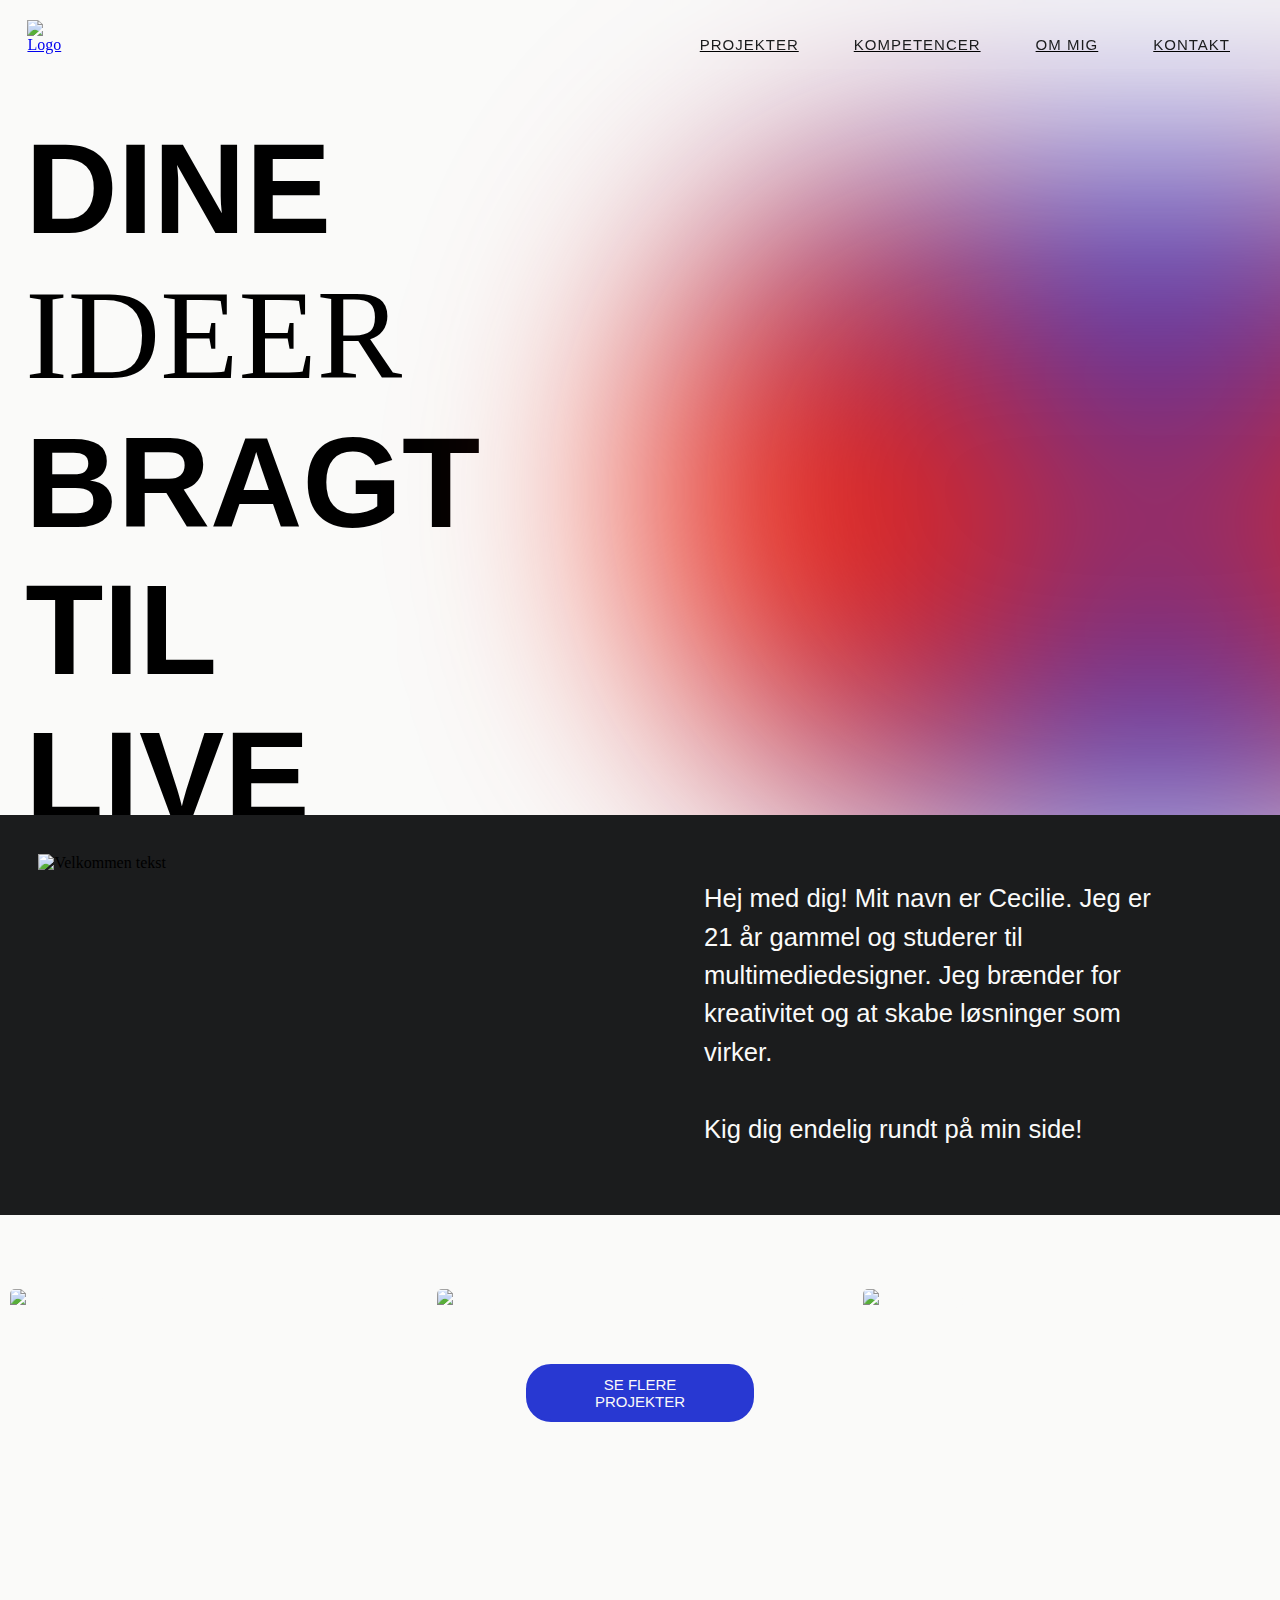
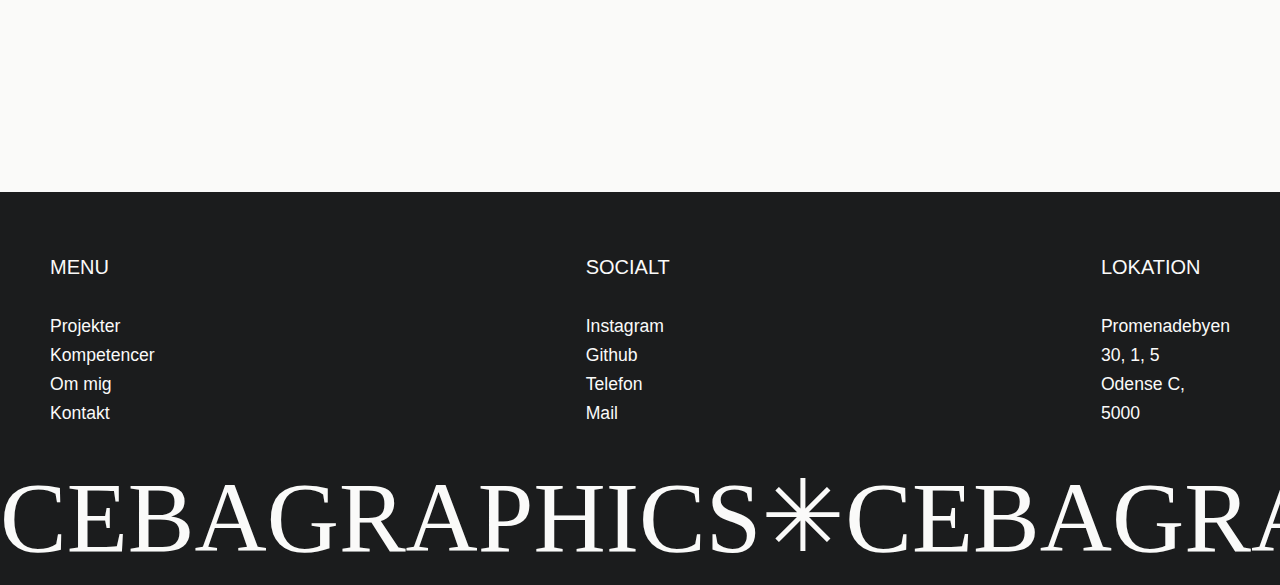
==== commit 7050b14d: "Mere responsivitet" ====
--- a/index.html
+++ b/index.html
@@ -10,6 +10,7 @@
 </head>
 
 <body class="grid-container">
+
 
 <!--
     <nav>
@@ -25,7 +26,7 @@
             <li><a href="contact.html">Kontakt</a></li>
         </ul>
     </nav>
--->
+
 
 <div class="nav">
     <header class="logo">
@@ -47,7 +48,24 @@
       <li><a href="contact.html">Kontakt</a></li>
     </ul>
     </div>
+    -->
 
+
+    <nav class="navbar">
+        <div class="navbar__links">
+            <div class="navbar__logo">
+                <a href="index.html">
+                    <img src="img/blaatlogo.png" alt="Logo" class="logo">
+                </a>
+            </div>
+            <ul class="navbar__menu">
+                <li class="navbar__menu-item"><a href="projects.html" class="navbar__link">Projekter</a></li>
+                <li class="navbar__menu-item"><a href="skills.html" class="navbar__link">Kompetencer</a></li>
+                <li class="navbar__menu-item"><a href="about.html" class="navbar__link">Om mig</a></li>
+                <li class="navbar__menu-item"><a href="contact.html" class="navbar__link">Kontakt</a></li>
+            </ul>
+        </div>
+    </nav>
 
         <main class="main">
             <div class="main_title">
--- a/style.css
+++ b/style.css
@@ -94,75 +94,91 @@
         font-size: 120%;
     }
 
+    h5 {
+        font-size: 80%;
+    }
+
 }
 
 /* =============== NAVIGATION BAR =============== */
 
-.nav {
+.navbar {
+    grid-area: menu;
     position: fixed;
     top: 0;
     left: 0;
     width: 100%;
-    background: rgba(252, 252, 250, 0); /* Lav opacitet*/
+    justify-content: space-between;
+    background: rgba(252, 252, 250, 0);
     z-index: 1000;
     backdrop-filter: blur(6px);
-    padding: 10px 20px 0px 20px;
-}
-
-.nav ul {
-    margin: 0;
-    padding-left: 580px;
-    padding-right: 0;
+    padding: 20px 20px 0px 20px;
+}
+
+.navbar__logo img {
+    height: 70px;
+    width: 70px;
+    padding-left: 15%;
+}
+
+.navbar__links {
     display: flex;
-    justify-content: center;
-}
-
-.nav li {
+    list-style-type: none;
+}
+
+.navbar__menu {
+    display: flex;
+    margin-left: auto;
+    padding-right: 70px;
+}
+
+.navbar__menu-item {
     font-family: aileron, sans-serif;
     font-weight: 400;
     font-style: normal;
+    font-size: 15px;
     text-transform: uppercase;
     list-style: none;
     letter-spacing: 1px;
-}
-
-.nav li a {
-    display: block;
-    display: grid;
+    padding-left: 35px;
+    text-decoration-line: underline;
+}
+
+.navbar__link {
     color: var(--black);
-    text-align: center;
-    padding: 18px 40px;
-    text-decoration-line: underline;
-    font-size: 16px;
-}
-
-.nav li a:hover {
+    text-decoration-line: none;
+    margin-left: 20px;
+}
+
+.navbar__menu-item:hover {
     font-family: "swear-display", serif;
     font-weight: 600;
     font-style: normal;
     text-transform: lowercase;
-    font-size: 21px;
-    color: var(--black);
+    font-size: 18px;
     text-decoration-line: none;
     transition: font-family 1.2s ease;
 }
 
-.nav_hover-text:hover {
-    font-size: 10px;
-}
-
-
-.logo img {
-    height: 80px;
-    float: left;
-    padding-left: 15px;
-}
-
-@media screen and (max-width: 480px) {
-    
-}
-
-
+/* Responsiv - mobil */
+@media (max-width: 480px) {
+    
+    .navbar {
+        height: 100px;
+    }
+    
+    .navbar__logo img {
+        display: flex;
+        margin-bottom: 20px;
+    }
+
+    .navbar__menu {
+        flex-direction: column; 
+        text-align: right;
+        line-height: 1.5;
+    }
+    
+}
 
 /* =============== HOMEPAGE =============== */
 
@@ -364,10 +380,90 @@
     }
 }
 
+
+/* Responsiv - mobil */
+
 @media screen and (max-width: 480px) {
-    .titel1 {
+    .grid-container {
+        display: grid;
+        grid-template-areas: 
+        'menu menu'
+        'main main'
+        'tekstboks tekstboks'
+        'billedeboks billedeboks'
+        'footer footer';
+        grid-template-columns: 5fr 3fr;
+        grid-template-rows: 100px 300px 300px 480px 290px;
+        height: 100vh;
+        grid-gap: 10px;  
+    }
+
+    .main {
+        padding-top: 25%;
+    }
+
+    .main__blob-innercontainer {
+        transform: scale(0.5) translateX(50%); 
+        min-width: 600px; 
+    }
+    
+    .main__blob {
+        width: 200vw;
+        height: 200vh;
+        filter: blur(80px);
+    }
+
+    .main__title-text {
         font-size: 400%;
     }
+
+    .main__title-changing-text {
+        font-size: 400%;
+    }
+
+    .tekstboks__intro {
+        font-size: 100%;
+        width: 35%;
+    }
+
+    .tekstboks__image {
+        width: 40%;
+        padding-top: 10%;
+    }
+
+    .billedeboks__carousel-container {
+        width: 100%;
+    }
+
+    .billedeboks__carousel img {
+        width: 95%;
+    }
+
+    .billedeboks__carousel {
+        display: flex;
+        animation: slide 11s infinite;
+    }
+
+    @keyframes slide {
+        0% {
+            transform: translateX(0);
+        }
+        20% {
+            transform: translateX(0);
+        }
+        40% {
+            transform: translateX(-100%);
+        }
+        60% {
+            transform: translateX(-200%);
+        }
+        80% {
+            transform: translateX(-300%);
+        }
+        100% {
+            transform: translateX(-400%);
+        }
+}
 }
 
 /* =============== ABOUT ME PAGE =============== */
@@ -401,7 +497,7 @@
 .about__tapeportrait {
     width: 400px;
     position: absolute; 
-    top: 30%; 
+    top: 16%; 
     right: 9%; 
     z-index: 1;
     rotate: 26deg; 
@@ -614,7 +710,7 @@
     
 .about__totop-button {
     position: absolute;
-    top: 520%;
+    top: 505%;
     left: 50%;
     transform: translateX(-50%); /* Skubber knappen 50% tilbage for at centrere den korrekt */
     margin-right: 10px;     
@@ -639,10 +735,19 @@
     scroll-behavior: smooth;
   }
 
+
+  /* Responsiv - mobil */
+
   @media screen and (max-width: 480px) {
+
+    .about__title {
+        padding-top: 20%;
+    }
+
     .about__tapeportrait {
         width: 150px;
-        padding-top: 10%;
+        padding-top: 28%;
+        rotate: 15deg;
     }
 
     .about__arrow-text1 {
@@ -653,8 +758,83 @@
         font-size: 100%;
     }
 
+    .about__hobby-text {
+        width: 50%;
+       }
+
     .about__video {
         width: 50%;
+        padding-top: 10%;
+        padding-left: 10%;
+    }
+
+    .about__trehurtige-title {
+        font-size: 200%;
+    }
+
+    .about__totop-button {
+        position: relative;
+        margin-top: 10px;
+    }
+
+    .flip-container__back-text {
+    width: 120px;
+    height: 120px;
+    }
+
+    .about__flip-cards-flipper {
+        width: 120px;
+        height: 120px;
+    }
+
+    .flip-container__front-image img {
+        width: 120px;
+        height: 120px;
+    }
+
+    .flip-container__back-text {
+        font-size: 17%;
+    }
+
+    .about__rejsebilleder-content {
+        display: block;
+    }
+
+    .about__rejsebilleder-list {
+        padding: 0; 
+    }
+    
+   .about__rejsebilleder-content img {
+    width: 40%;
+    padding-left: 45%;
+    padding-top: 0%;
+   }
+
+   .about__rejsebilleder-item {
+    height: 60vh;
+   }
+
+   .about__inspiration-title {
+    padding-top: 15%;
+   }
+
+   .about__inspiration-text {
+    width: 50%;
+    padding-bottom: 0%;
+   }
+
+    .about__swipe-icon {
+    float: none; 
+    padding-left: 0;
+    padding-top: 130%;
+    position: relative;
+    }
+
+    .about__totop-button {
+        position: absolute;
+        top: 335%;
+        width: 20%;
+        font-size: 9px;
     }
 }
 
@@ -759,8 +939,14 @@
     text-align: right;
   }
   
-  /* Responsivt layout til mobil */
+
+ /* Responsiv - mobil */
+
   @media screen and (max-width: 480px) {
+    .contact__subtitel {
+        padding-top: 15%;
+    }
+
     .contact__title2 {
         font-size: 300%;
     }
@@ -903,8 +1089,13 @@
   }
   
 
+/* Responsiv - mobil */
   
   @media (max-width: 480px) {
+
+    .projects {
+        padding-top: 25%;
+    }
 
     .projects__instagram--animation {
         width: 125px;
@@ -914,7 +1105,7 @@
     .projects__column {
         flex: 100%;
         max-width: 100%;
-        padding: 0 30px; 
+        padding: 0 15px; 
     }
 
     .projects__column img {
@@ -926,7 +1117,6 @@
 
     .projects__cta {
         font-size: 16px;
-        padding-left: 6%;
         margin-top: 50px;
     }
   }
@@ -1018,7 +1208,7 @@
     animation: rotate 3s linear infinite;
 }
 
-/* Animation som får gradient til at bevæge sig*/
+/* Animation som får gradienten til at bevæge sig*/
 @keyframes rotate {
     0% {
         transform: rotate(0deg);
@@ -1129,32 +1319,88 @@
 
 .skills__click--icon {
         float: left;
-        width: 10%;
+        width: 7%;
         z-index: 2;
         padding-top: 72%;
         position: absolute;
     }
 
+
+/* Responsiv - mobil */
+
     @media screen and (max-width: 480px) {
+        .skills__title {
+            padding-top: 20%;
+        }
+
         .skills__intro--text {
             font-size: 110%;
-            width: 70%;
+            width: 60%;
             padding-left: 14%;
         }
         
         .skills__image {
-            width: 80%;
+            width: 32%;
+            padding-top: 55%;
         }
 
         .skills__image2 {
-            width: 80%;
-        }
-
+            width: 32%;
+        }
+
+        .skills__table {
+            width: 100%;
+            padding-left: 0;
+            padding-right: 0;
+            padding-top: 5%;
+            padding-bottom: 5%;
+        }
+    
+        .skills__table--cell {
+            font-size: 160%; 
+            padding: 5%;
+        }
+    
+        .competence-card__back {
+            padding: 10%;
+            padding-top: 20%;
+            font-size: 40%;
+        }
+    
+        .competence-card__front, .competence-card__back {
+            width: 120px;
+            height: 120px;
+        }
+    
+        .competence-card__front img {
+            width: 100%; 
+            height: auto;
+        }
+    
+        .competence-card__box {
+            width: 120px;
+            height: 120px;
+        }
+    
+        .competence-card__front,
+        .competence-card__back {
+            backface-visibility: hidden;
+            position: absolute;
+            top: 0;
+            left: 0;
+        }
+    
+        .competence-card__front img:hover {
+            transform: scale(1.04);
+            filter: grayscale(0%);
+        }
+        
         .skills__click--icon {
             padding-top: 120%;
         }
 
     }
+
 /* =============== PROJECT SUBPAGES =============== */
 
 .project {
@@ -1168,6 +1414,7 @@
 
 .project__description {
     padding-top: 15%;
+    padding-bottom: 40%;
 }
 
 .project__image {
@@ -1176,6 +1423,8 @@
     padding-top: 1%;
     width: 40%;
 }
+
+/* Responsiv - mobil */
 
 
 /* =============== BLUE BUTTON =============== */
@@ -1216,6 +1465,14 @@
   }
 
 
+@media screen and (max-width: 480px) {
+    .bluebutton {
+        width: 50%; 
+        padding: 8px 20px; 
+        font-size: 14px;
+    }
+}
+
 /* =============== RED BUTTON =============== */
 
 .project__button--red {
@@ -1372,3 +1629,19 @@
     line-height: 29px;
     font-size: 110%;
 }
+
+/* Responsiv - mobil */
+
+@media screen and (max-width: 480px) {
+    .footer__banner {
+        font-size: 50px;
+    }
+
+    .footer__contact {
+        font-size: 80%;
+    }
+
+    .footer {
+        min-height: 200px;
+    }
+}